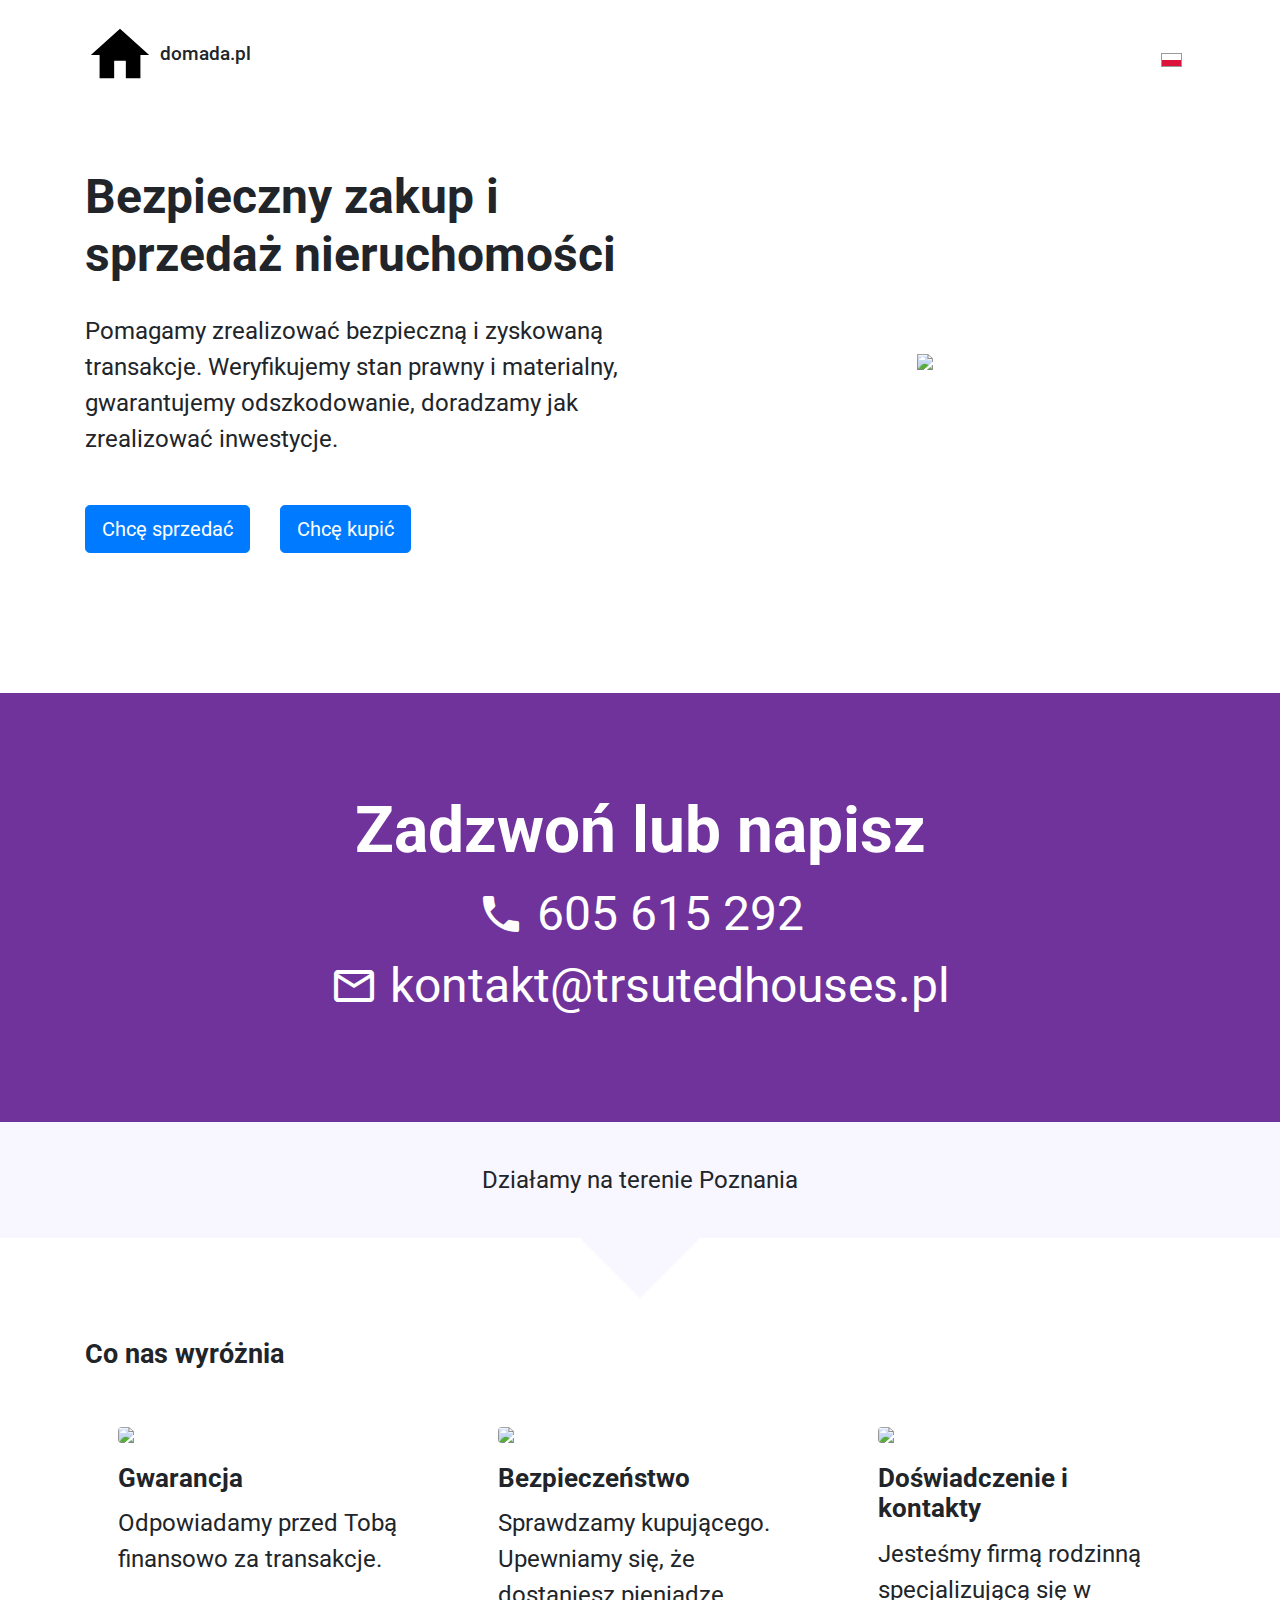
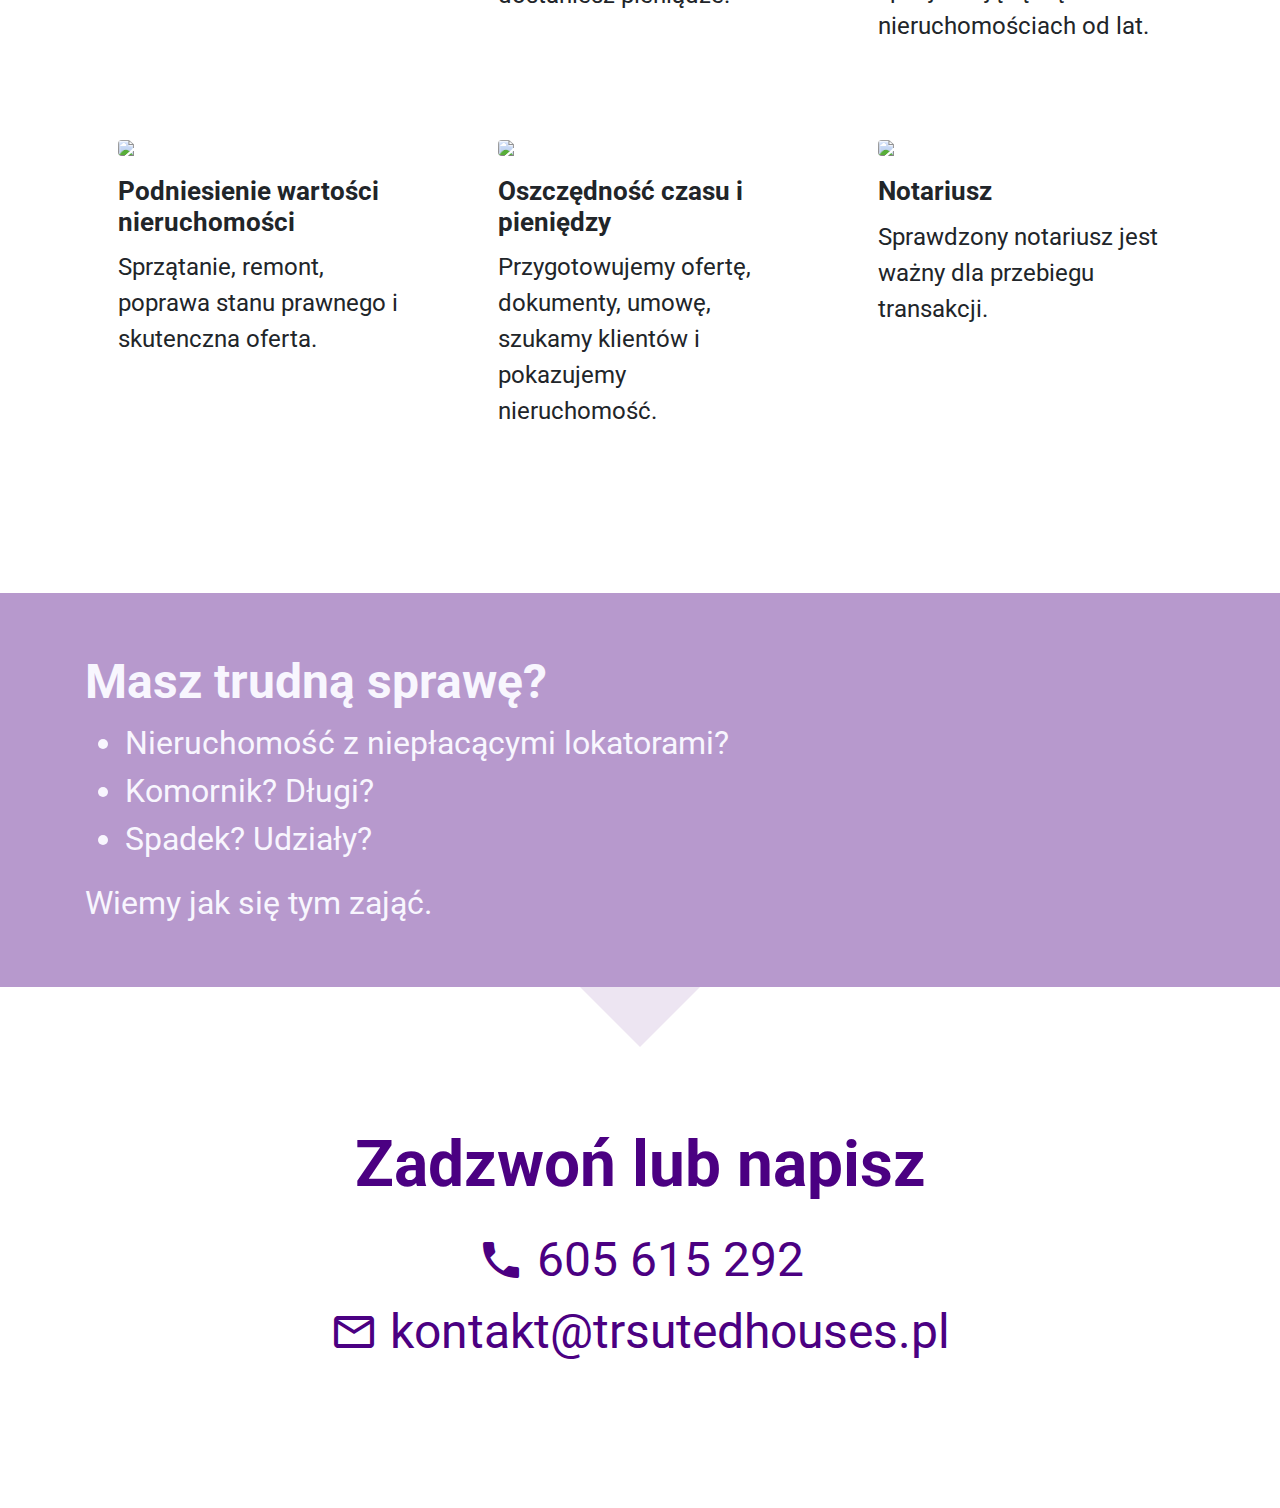
==== en/index.html @ fbd4adf1 "builded by concourse" ====
<!DOCTYPE html>
<html lang="en-us"><head>
    <META NAME="ROBOTS" CONTENT="INDEX, FOLLOW">
      
    <meta charset="UTF-8">
    <meta name="viewport" content="width=device-width, initial-scale=1">
    <title>domada.pl</title>
    <meta name="description" content="domada.pl" />

    <meta name="author" content="" />
    <link rel="shortcut icon" href="/img/favicon.png" type="image/x-icon" />

    <link rel="stylesheet" href="https://stackpath.bootstrapcdn.com/bootstrap/4.3.1/css/bootstrap.min.css" integrity="sha384-ggOyR0iXCbMQv3Xipma34MD+dH/1fQ784/j6cY/iJTQUOhcWr7x9JvoRxT2MZw1T" crossorigin="anonymous">
    <script src="https://code.jquery.com/jquery-3.3.1.slim.min.js" integrity="sha384-q8i/X+965DzO0rT7abK41JStQIAqVgRVzpbzo5smXKp4YfRvH+8abtTE1Pi6jizo" crossorigin="anonymous"></script>
    <script src="https://cdnjs.cloudflare.com/ajax/libs/popper.js/1.14.7/umd/popper.min.js" integrity="sha384-UO2eT0CpHqdSJQ6hJty5KVphtPhzWj9WO1clHTMGa3JDZwrnQq4sF86dIHNDz0W1" crossorigin="anonymous"></script>
    <script src="https://stackpath.bootstrapcdn.com/bootstrap/4.3.1/js/bootstrap.min.js" integrity="sha384-JjSmVgyd0p3pXB1rRibZUAYoIIy6OrQ6VrjIEaFf/nJGzIxFDsf4x0xIM+B07jRM" crossorigin="anonymous"></script>
    
    <link href="https://fonts.googleapis.com/css?family=Roboto:400,700&display=swap" rel="stylesheet">
    <link href="https://fonts.googleapis.com/css?family=Material+Icons|Material+Icons+Outlined" rel="stylesheet"><link rel="stylesheet" href="/sass/main.min.73a7a401fd577cc4e66dc34db039f2062f44997efe8a71ff48fafc097009caf9.css"><script defer src="/js/anchors-for-headers.min.8b66a98885b47a4aa1c04b0d517fa11d173b74e0099f934fe46d3249bed00544.js"></script>
    <link href="" rel="alternate" type="application/rss+xml" title="domada.pl" /><meta property="og:title" content="domada.pl" />
<meta property="og:description" content="domada.pl" />
<meta property="og:type" content="website" />
<meta property="og:url" content="https://www.domada.pl/en/" />

<meta name="twitter:card" content="summary"/>
<meta name="twitter:title" content="domada.pl"/>
<meta name="twitter:description" content="domada.pl"/>
<meta itemprop="name" content="domada.pl">
<meta itemprop="description" content="domada.pl">

</head><body>
        <div class="container">
            <div class="row justify-content-md-center">
                <div class="col-xl-12"><div class="top">
    <div class="row justify-content-center justify-content-md-between align-items-center">
        <div class="col-auto">
            <h1>
                <a class="blog-title" href="/">
                    <img src="/img/logo.svg" alt="domada.pl">
                    <div class="d-none d-md-inline">domada.pl</div>
                </a>
            </h1>
        </div>
        <div class="w-100 d-block d-md-none"></div>
        <div class="col-auto d-md-none" style="padding-top: 10px;">
            <a class="blog-title" style="margin-top: 10px;" href="/">domada.pl</a>
        </div>
        <div class="w-100 d-block d-md-none"></div>
        <nav class="col-auto"><a class="btn" href="https://www.domada.pl/"><img class="lang" src="/img/pl.svg " style="height: 14px;"></a></nav>
    </div>
</div></div>
            </div>
        </div>
<script>
function set_client(type) {
    var seller_elements = document.getElementsByClassName("seller");
    var buyer_elements = document.getElementsByClassName("buyer");

    switch (type)
    {
        case 'seller':
            for (var i = 0; i < seller_elements.length; i++) {
                seller_elements[i].style.display = "block";
            }
            for (var i = 0; i < buyer_elements.length; i++) {
                buyer_elements[i].style.display = "none";
            }
        break;
        case 'buyer':
            for (var i = 0; i < seller_elements.length; i++) {
                seller_elements[i].style.display = "none";
            }
            for (var i = 0; i < buyer_elements.length; i++) {
                buyer_elements[i].style.display = "block";
            }
        break;
    }

    document.getElementById('jump').scrollIntoView({
        behavior: 'smooth'
    });
}
</script>

<div class="home">
    <div class="container first-3-seconds">
        <div class="row">
            <div class="col-lg-6">
                <div>
                    <h1>Bezpieczny zakup i sprzedaż nieruchomości</h1>
                    <p>Pomagamy zrealizować bezpieczną i zyskowaną transakcje. Weryfikujemy stan prawny i materialny, gwarantujemy odszkodowanie, doradzamy jak zrealizować inwestycje.</p> 
                </div>
                <div class="mt-5">
                    <button type="button" class="btn btn-primary btn-lg" onclick="set_client('seller')">Chcę sprzedać</button>
                    &nbsp;&nbsp;&nbsp;
                    <button type="button" class="btn btn-primary btn-lg" onclick="set_client('buyer')">Chcę  kupić</button>
                </div>
        </div>
            <div class="col align-self-center text-center">
                
                <img class="img-fluid px-5 px-lg-0 px-xl-5" src="https://picsum.photos/800/600?random=001">
            </div>
        </div>
    </div>

    <div class="container-fluid call-to-action">
        <div class="row text-center">
            <div class="col-12">
                <h2>Zadzwoń lub napisz</h2>
                <div class="contact">
                    <div class="d-flex justify-content-center align-items-center"><i class="material-icons">phone</i>&nbsp;<a href="tel:605615292">605 615 292‬</a></div>
                    <div class="d-flex justify-content-center align-items-center"><i class="material-icons-outlined">email</i>&nbsp;<a href="mailto:kontakt@trsutedhouses.pl">kontakt@trsutedhouses.pl</a></div>
                </div>
            </div>
        </div>
    </div>

    <div id="jump" class="container-fluid location">
        <div class="row text-center">
            <div class="col-12">
                <p class="m-0">Działamy na terenie Poznania</p>
            </div>
        </div>
    </div>

    <div class="container benefits">
        <div class="row">
            <div class="col-12">
                <h2>Co nas wyróżnia</h2>
            </div>
        </div>
        <div class="row">
            <div class="col-lg-4 col-md-6 p-sm-5 py-5">
                <div class="card">
                    <img class="rounded card-img-top" src="https://picsum.photos/200/120?random=1">
                    <div class="card-body">
                        <h4 class="card-title">Gwarancja</h4>
                        <p class="card-text">Odpowiadamy przed Tobą finansowo za transakcje.</p>
                    </div>
                </div>
            </div>
            <div class="col-lg-4 col-md-6 p-sm-5 py-5">
                <div class="card">
                    <img class="rounded card-img-top" src="https://picsum.photos/200/120?random=2">
                    <div class="card-body">
                        <h4 class="card-title">Bezpieczeństwo</h4>
                        <p class="card-text seller">Sprawdzamy kupującego. Upewniamy się, że dostaniesz pieniądze.</p>
                        <p class="card-text buyer">Sprawdzamy stan prawny i materialny. Upewniamy się, że kupujesz nieruchomość, którą myślisz, że kupujesz.</p>
                    </div>
                </div>
            </div>
            <div class="col-lg-4 col-md-6 p-sm-5 py-5">
                <div class="card">
                    <img class="rounded card-img-top" src="https://picsum.photos/200/120?random=3">
                    <div class="card-body">
                        <h4 class="card-title">Doświadczenie i kontakty</h4>
                        <p class="card-text">Jesteśmy firmą rodzinną specjalizującą się w nieruchomościach od lat.</p>
                    </div>
                </div>
            </div>
            <div class="col-lg-4 col-md-6 p-sm-5 py-5">
                <div class="card">
                    <img class="rounded card-img-top" src="https://picsum.photos/200/120?random=6">
                    <div class="card-body">
                        <h4 class="card-title">Podniesienie wartości nieruchomości</h4>
                        <p class="card-text seller">Sprzątanie, remont, poprawa stanu prawnego i skutenczna oferta.</p>
                        <p class="card-text buyer">Sprzątanie, remont, poprawanu stanu pranwego i materialnego.</p>
                    </div>
                </div>
            </div>
            <div class="col-lg-4 col-md-6 p-sm-5 py-5">
                <div class="card">
                    <img class="rounded card-img-top" src="https://picsum.photos/200/120?random=4">
                    <div class="card-body">
                        <h4 class="card-title">Oszczędność czasu i pieniędzy</h4>
                        <p class="card-text seller">Przygotowujemy ofertę, dokumenty, umowę, szukamy klientów i pokazujemy nieruchomość.</p>
                        <p class="card-text buyer">Szukamy właściwej nieruchomości, sprawdzamy dokumenty, przygotowujemy umowę.</p>
                    </div>
                </div>
            </div>
            <div class="col-lg-4 col-md-6 p-sm-5 py-5">
                <div class="card">
                    <img class="rounded card-img-top" src="https://picsum.photos/200/120?random=7">
                    <div class="card-body">
                        <h4 class="card-title">Notariusz</h4>
                        <p class="card-text">Sprawdzony notariusz jest ważny dla przebiegu transakcji.</p>
                    </div>
                </div>
            </div>
        </div>
    </div>

    <div class="tough-cases">
        <div class="container">
            <div class="row">
                <div class="col-12">
                    <h2>Masz trudną sprawę?</h2>
                    <ul>
                        <li>Nieruchomość z niepłacącymi lokatorami?</li>
                        <li>Komornik? Długi?</li>
                        <li>Spadek? Udziały?</li>
                    </ul>
                    Wiemy jak się tym zająć.
                </div>
            </div>
        </div>
    </div>

    

    <div class="container call-to-action-last text-center">
        <h2>Zadzwoń lub napisz</h2>
        <div class="contact">
            <div class="d-flex justify-content-center align-items-center"><i class="material-icons">phone</i>&nbsp;<a href="tel:605615292">605 615 292‬</a></div>
            <div class="d-flex justify-content-center align-items-center"><i class="material-icons-outlined">email</i>&nbsp;<a href="mailto:kontakt@trsutedhouses.pl">kontakt@trsutedhouses.pl</a></div>
        </div>
    </div>

    <div class="call-to-action-last">
        <div class="container">
            
            
        </div>
    </div>
</div>


    </body>
</html>
---- sass/main.min.73a7a401fd577cc4e66dc34db039f2062f44997efe8a71ff48fafc097009caf9.css ----
html{font-size:16px}body{font-family:Roboto,-apple-system,BlinkMacSystemFont,segoe ui,roboto,helvetica neue,Arial,sans-serif,apple color emoji,segoe ui emoji,segoe ui symbol;margin-bottom:40px}a{color:inherit}a:hover{color:inherit;text-decoration:inherit}h1{font-size:2rem}h2{font-size:1.7rem}h3{font-size:1.4rem}h4{font-size:1.2rem}.material-icons,.material-icons-outlined{font-size:inherit}.home{font-size:1.5rem}.home h1,.home h2,.home h3,.home h4,.home h5{font-weight:700}.home h1{font-size:3rem}.home .first-3-seconds{margin-top:50px}.home .first-3-seconds h1{margin-bottom:30px}@media(max-width:991.08px){.home .first-3-seconds button{margin-bottom:100px}}.home .call-to-action{color:#fff;margin:140px 0 0;padding:100px 0;background:linear-gradient(rgba(75,0,130,0.8),rgba(75,0,130,0.8)),url("https://picsum.photos/800?random=0") center center/cover no-repeat fixed;font-size:3rem}.home .call-to-action h2{font-size:4rem}@media(max-width:767.08px){.home .call-to-action{font-size:2rem}.home .call-to-action h2{font-size:3rem}}@media(max-width:575.08px){.home .call-to-action{font-size:1.6rem}.home .call-to-action h2{font-size:2rem}}.home .location{margin-bottom:100px;padding:40px;background-color:#f8f6fe;position:relative}.home .location::after{position:absolute;top:100%;left:50%;margin-left:-60px;content:'';width:0;height:0;border-left:60px solid transparent;border-right:60px solid transparent;border-top:60px solid #f8f6fe}.home .benefits{margin-top:40px}.home .benefits h4{font-size:1.6rem}.home .benefits .card{height:100%;border:none}.home .benefits .card .card-body{padding:20px 0 0}.home .benefits .buyer{display:none}.home .tough-cases{margin:100px 0 140px;padding:60px 25px;background-color:#f8f6fe;font-size:2rem;position:relative;color:#f8f6fe;background:linear-gradient(rgba(75,0,130,0.4),rgba(75,0,130,0.4)),url("https://picsum.photos/800?random=023") center center/cover no-repeat fixed}.home .tough-cases::after{position:absolute;top:100%;left:50%;margin-left:-60px;content:'';width:0;height:0;border-left:60px solid transparent;border-right:60px solid transparent;border-top:60px solid rgba(75,0,130,.1)}.home .tough-cases h2{font-size:3rem}@media(max-width:575.08px){.home .tough-cases{font-size:1.6rem}.home .tough-cases h2{font-size:2rem}}.home .call-to-action-last{margin-bottom:140px;color:indigo}.home .call-to-action-last h2{margin:20px 0;font-size:4rem}@media(max-width:767.08px){.home .call-to-action-last h2{font-size:3rem}}@media(max-width:575.08px){.home .call-to-action-last h2{font-size:2rem}}.home .call-to-action-last .contact{font-size:3rem}@media(max-width:767.08px){.home .call-to-action-last .contact{font-size:2rem}}@media(max-width:575.08px){.home .call-to-action-last .contact{font-size:1.6rem}}.top{margin:20px 0}@media(max-width:767.08px){.top nav a{color:#428bca}}.top .blog-title{color:inherit;font-weight:500;font-size:1.2rem}.top img{height:70px}.top img.kwladyka{margin-right:10px;border-radius:4px}.top img.lang{border:1px solid rgba(0,0,0,.4)}
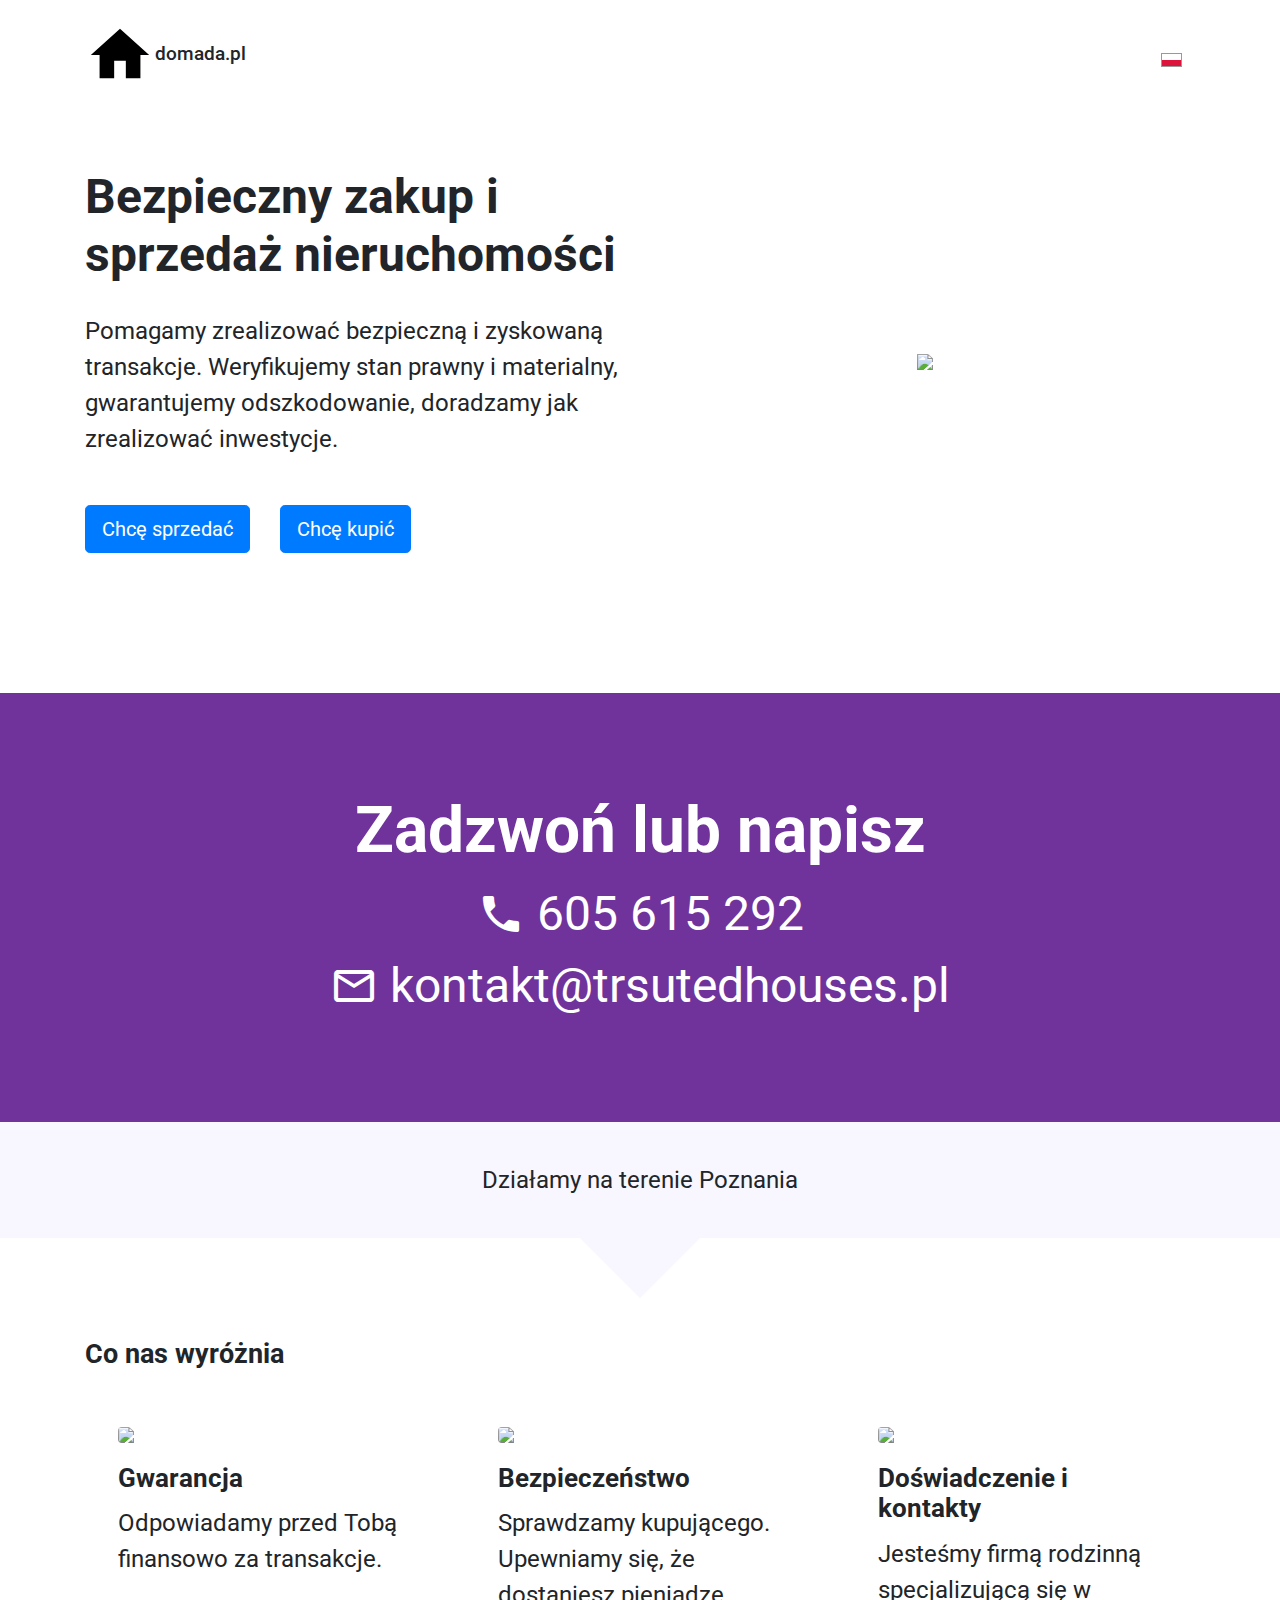
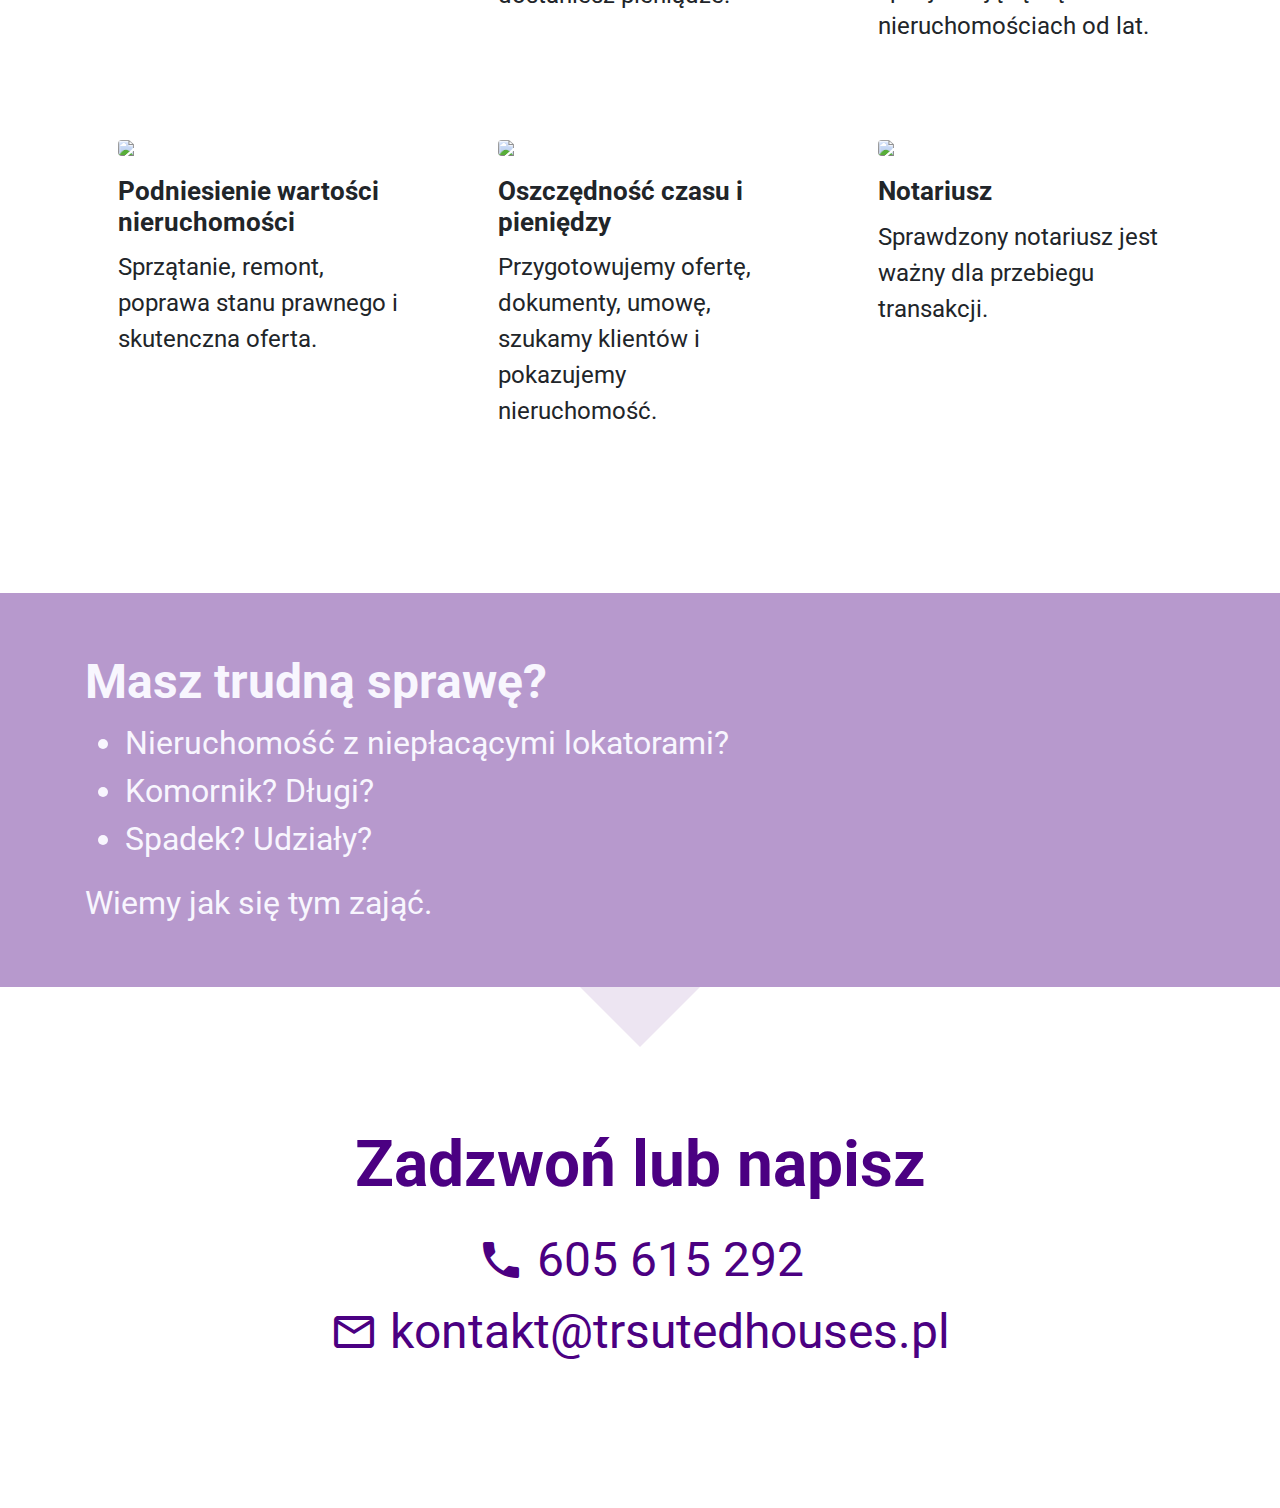
==== commit 2dc93804: "Automated deployment: Thu Oct 31 20:32:02 UTC 2019 47484ae33a2e741b75bb0c5bbf0d5f3f899d3ff7" ====
--- a/en/index.html
+++ b/en/index.html
@@ -1,229 +1,9 @@
-<!DOCTYPE html>
-<html lang="en-us"><head>
-    <META NAME="ROBOTS" CONTENT="INDEX, FOLLOW">
-      
-    <meta charset="UTF-8">
-    <meta name="viewport" content="width=device-width, initial-scale=1">
-    <title>domada.pl</title>
-    <meta name="description" content="domada.pl" />
-
-    <meta name="author" content="" />
-    <link rel="shortcut icon" href="/img/favicon.png" type="image/x-icon" />
-
-    <link rel="stylesheet" href="https://stackpath.bootstrapcdn.com/bootstrap/4.3.1/css/bootstrap.min.css" integrity="sha384-ggOyR0iXCbMQv3Xipma34MD+dH/1fQ784/j6cY/iJTQUOhcWr7x9JvoRxT2MZw1T" crossorigin="anonymous">
-    <script src="https://code.jquery.com/jquery-3.3.1.slim.min.js" integrity="sha384-q8i/X+965DzO0rT7abK41JStQIAqVgRVzpbzo5smXKp4YfRvH+8abtTE1Pi6jizo" crossorigin="anonymous"></script>
-    <script src="https://cdnjs.cloudflare.com/ajax/libs/popper.js/1.14.7/umd/popper.min.js" integrity="sha384-UO2eT0CpHqdSJQ6hJty5KVphtPhzWj9WO1clHTMGa3JDZwrnQq4sF86dIHNDz0W1" crossorigin="anonymous"></script>
-    <script src="https://stackpath.bootstrapcdn.com/bootstrap/4.3.1/js/bootstrap.min.js" integrity="sha384-JjSmVgyd0p3pXB1rRibZUAYoIIy6OrQ6VrjIEaFf/nJGzIxFDsf4x0xIM+B07jRM" crossorigin="anonymous"></script>
-    
-    <link href="https://fonts.googleapis.com/css?family=Roboto:400,700&display=swap" rel="stylesheet">
-    <link href="https://fonts.googleapis.com/css?family=Material+Icons|Material+Icons+Outlined" rel="stylesheet"><link rel="stylesheet" href="/sass/main.min.73a7a401fd577cc4e66dc34db039f2062f44997efe8a71ff48fafc097009caf9.css"><script defer src="/js/anchors-for-headers.min.8b66a98885b47a4aa1c04b0d517fa11d173b74e0099f934fe46d3249bed00544.js"></script>
-    <link href="" rel="alternate" type="application/rss+xml" title="domada.pl" /><meta property="og:title" content="domada.pl" />
-<meta property="og:description" content="domada.pl" />
-<meta property="og:type" content="website" />
-<meta property="og:url" content="https://www.domada.pl/en/" />
-
-<meta name="twitter:card" content="summary"/>
-<meta name="twitter:title" content="domada.pl"/>
-<meta name="twitter:description" content="domada.pl"/>
-<meta itemprop="name" content="domada.pl">
-<meta itemprop="description" content="domada.pl">
-
-</head><body>
-        <div class="container">
-            <div class="row justify-content-md-center">
-                <div class="col-xl-12"><div class="top">
-    <div class="row justify-content-center justify-content-md-between align-items-center">
-        <div class="col-auto">
-            <h1>
-                <a class="blog-title" href="/">
-                    <img src="/img/logo.svg" alt="domada.pl">
-                    <div class="d-none d-md-inline">domada.pl</div>
-                </a>
-            </h1>
-        </div>
-        <div class="w-100 d-block d-md-none"></div>
-        <div class="col-auto d-md-none" style="padding-top: 10px;">
-            <a class="blog-title" style="margin-top: 10px;" href="/">domada.pl</a>
-        </div>
-        <div class="w-100 d-block d-md-none"></div>
-        <nav class="col-auto"><a class="btn" href="https://www.domada.pl/"><img class="lang" src="/img/pl.svg " style="height: 14px;"></a></nav>
-    </div>
-</div></div>
-            </div>
-        </div>
-<script>
-function set_client(type) {
-    var seller_elements = document.getElementsByClassName("seller");
-    var buyer_elements = document.getElementsByClassName("buyer");
-
-    switch (type)
-    {
-        case 'seller':
-            for (var i = 0; i < seller_elements.length; i++) {
-                seller_elements[i].style.display = "block";
-            }
-            for (var i = 0; i < buyer_elements.length; i++) {
-                buyer_elements[i].style.display = "none";
-            }
-        break;
-        case 'buyer':
-            for (var i = 0; i < seller_elements.length; i++) {
-                seller_elements[i].style.display = "none";
-            }
-            for (var i = 0; i < buyer_elements.length; i++) {
-                buyer_elements[i].style.display = "block";
-            }
-        break;
-    }
-
-    document.getElementById('jump').scrollIntoView({
-        behavior: 'smooth'
-    });
-}
-</script>
-
-<div class="home">
-    <div class="container first-3-seconds">
-        <div class="row">
-            <div class="col-lg-6">
-                <div>
-                    <h1>Bezpieczny zakup i sprzedaż nieruchomości</h1>
-                    <p>Pomagamy zrealizować bezpieczną i zyskowaną transakcje. Weryfikujemy stan prawny i materialny, gwarantujemy odszkodowanie, doradzamy jak zrealizować inwestycje.</p> 
-                </div>
-                <div class="mt-5">
-                    <button type="button" class="btn btn-primary btn-lg" onclick="set_client('seller')">Chcę sprzedać</button>
-                    &nbsp;&nbsp;&nbsp;
-                    <button type="button" class="btn btn-primary btn-lg" onclick="set_client('buyer')">Chcę  kupić</button>
-                </div>
-        </div>
-            <div class="col align-self-center text-center">
-                
-                <img class="img-fluid px-5 px-lg-0 px-xl-5" src="https://picsum.photos/800/600?random=001">
-            </div>
-        </div>
-    </div>
-
-    <div class="container-fluid call-to-action">
-        <div class="row text-center">
-            <div class="col-12">
-                <h2>Zadzwoń lub napisz</h2>
-                <div class="contact">
-                    <div class="d-flex justify-content-center align-items-center"><i class="material-icons">phone</i>&nbsp;<a href="tel:605615292">605 615 292‬</a></div>
-                    <div class="d-flex justify-content-center align-items-center"><i class="material-icons-outlined">email</i>&nbsp;<a href="mailto:kontakt@trsutedhouses.pl">kontakt@trsutedhouses.pl</a></div>
-                </div>
-            </div>
-        </div>
-    </div>
-
-    <div id="jump" class="container-fluid location">
-        <div class="row text-center">
-            <div class="col-12">
-                <p class="m-0">Działamy na terenie Poznania</p>
-            </div>
-        </div>
-    </div>
-
-    <div class="container benefits">
-        <div class="row">
-            <div class="col-12">
-                <h2>Co nas wyróżnia</h2>
-            </div>
-        </div>
-        <div class="row">
-            <div class="col-lg-4 col-md-6 p-sm-5 py-5">
-                <div class="card">
-                    <img class="rounded card-img-top" src="https://picsum.photos/200/120?random=1">
-                    <div class="card-body">
-                        <h4 class="card-title">Gwarancja</h4>
-                        <p class="card-text">Odpowiadamy przed Tobą finansowo za transakcje.</p>
-                    </div>
-                </div>
-            </div>
-            <div class="col-lg-4 col-md-6 p-sm-5 py-5">
-                <div class="card">
-                    <img class="rounded card-img-top" src="https://picsum.photos/200/120?random=2">
-                    <div class="card-body">
-                        <h4 class="card-title">Bezpieczeństwo</h4>
-                        <p class="card-text seller">Sprawdzamy kupującego. Upewniamy się, że dostaniesz pieniądze.</p>
-                        <p class="card-text buyer">Sprawdzamy stan prawny i materialny. Upewniamy się, że kupujesz nieruchomość, którą myślisz, że kupujesz.</p>
-                    </div>
-                </div>
-            </div>
-            <div class="col-lg-4 col-md-6 p-sm-5 py-5">
-                <div class="card">
-                    <img class="rounded card-img-top" src="https://picsum.photos/200/120?random=3">
-                    <div class="card-body">
-                        <h4 class="card-title">Doświadczenie i kontakty</h4>
-                        <p class="card-text">Jesteśmy firmą rodzinną specjalizującą się w nieruchomościach od lat.</p>
-                    </div>
-                </div>
-            </div>
-            <div class="col-lg-4 col-md-6 p-sm-5 py-5">
-                <div class="card">
-                    <img class="rounded card-img-top" src="https://picsum.photos/200/120?random=6">
-                    <div class="card-body">
-                        <h4 class="card-title">Podniesienie wartości nieruchomości</h4>
-                        <p class="card-text seller">Sprzątanie, remont, poprawa stanu prawnego i skutenczna oferta.</p>
-                        <p class="card-text buyer">Sprzątanie, remont, poprawanu stanu pranwego i materialnego.</p>
-                    </div>
-                </div>
-            </div>
-            <div class="col-lg-4 col-md-6 p-sm-5 py-5">
-                <div class="card">
-                    <img class="rounded card-img-top" src="https://picsum.photos/200/120?random=4">
-                    <div class="card-body">
-                        <h4 class="card-title">Oszczędność czasu i pieniędzy</h4>
-                        <p class="card-text seller">Przygotowujemy ofertę, dokumenty, umowę, szukamy klientów i pokazujemy nieruchomość.</p>
-                        <p class="card-text buyer">Szukamy właściwej nieruchomości, sprawdzamy dokumenty, przygotowujemy umowę.</p>
-                    </div>
-                </div>
-            </div>
-            <div class="col-lg-4 col-md-6 p-sm-5 py-5">
-                <div class="card">
-                    <img class="rounded card-img-top" src="https://picsum.photos/200/120?random=7">
-                    <div class="card-body">
-                        <h4 class="card-title">Notariusz</h4>
-                        <p class="card-text">Sprawdzony notariusz jest ważny dla przebiegu transakcji.</p>
-                    </div>
-                </div>
-            </div>
-        </div>
-    </div>
-
-    <div class="tough-cases">
-        <div class="container">
-            <div class="row">
-                <div class="col-12">
-                    <h2>Masz trudną sprawę?</h2>
-                    <ul>
-                        <li>Nieruchomość z niepłacącymi lokatorami?</li>
-                        <li>Komornik? Długi?</li>
-                        <li>Spadek? Udziały?</li>
-                    </ul>
-                    Wiemy jak się tym zająć.
-                </div>
-            </div>
-        </div>
-    </div>
-
-    
-
-    <div class="container call-to-action-last text-center">
-        <h2>Zadzwoń lub napisz</h2>
-        <div class="contact">
-            <div class="d-flex justify-content-center align-items-center"><i class="material-icons">phone</i>&nbsp;<a href="tel:605615292">605 615 292‬</a></div>
-            <div class="d-flex justify-content-center align-items-center"><i class="material-icons-outlined">email</i>&nbsp;<a href="mailto:kontakt@trsutedhouses.pl">kontakt@trsutedhouses.pl</a></div>
-        </div>
-    </div>
-
-    <div class="call-to-action-last">
-        <div class="container">
-            
-            
-        </div>
-    </div>
-</div>
-
-
-    </body>
-</html>+<!doctype html><html lang=en-us><head><meta name=ROBOTS content="INDEX, FOLLOW"><meta charset=utf-8><meta name=viewport content="width=device-width,initial-scale=1"><title>domada.pl</title><meta name=description content=domada.pl><meta name=author content><link rel="shortcut icon" href=/img/favicon.png type=image/x-icon><link rel=stylesheet href=https://stackpath.bootstrapcdn.com/bootstrap/4.3.1/css/bootstrap.min.css integrity=sha384-ggOyR0iXCbMQv3Xipma34MD+dH/1fQ784/j6cY/iJTQUOhcWr7x9JvoRxT2MZw1T crossorigin=anonymous><script src=https://code.jquery.com/jquery-3.3.1.slim.min.js integrity=sha384-q8i/X+965DzO0rT7abK41JStQIAqVgRVzpbzo5smXKp4YfRvH+8abtTE1Pi6jizo crossorigin=anonymous></script><script src=https://cdnjs.cloudflare.com/ajax/libs/popper.js/1.14.7/umd/popper.min.js integrity=sha384-UO2eT0CpHqdSJQ6hJty5KVphtPhzWj9WO1clHTMGa3JDZwrnQq4sF86dIHNDz0W1 crossorigin=anonymous></script><script src=https://stackpath.bootstrapcdn.com/bootstrap/4.3.1/js/bootstrap.min.js integrity=sha384-JjSmVgyd0p3pXB1rRibZUAYoIIy6OrQ6VrjIEaFf/nJGzIxFDsf4x0xIM+B07jRM crossorigin=anonymous></script><link href="https://fonts.googleapis.com/css?family=Roboto:400,700&display=swap" rel=stylesheet><link href="https://fonts.googleapis.com/css?family=Material+Icons|Material+Icons+Outlined" rel=stylesheet><link rel=stylesheet href=/sass/main.min.73a7a401fd577cc4e66dc34db039f2062f44997efe8a71ff48fafc097009caf9.css><script defer src=/js/anchors-for-headers.min.8b66a98885b47a4aa1c04b0d517fa11d173b74e0099f934fe46d3249bed00544.js></script><link href rel=alternate type=application/rss+xml title=domada.pl><meta property=og:title content=domada.pl><meta property=og:description content=domada.pl><meta property=og:type content=website><meta property=og:url content=https://www.domada.pl/en/><meta name=twitter:card content=summary><meta name=twitter:title content=domada.pl><meta name=twitter:description content=domada.pl><meta itemprop=name content=domada.pl><meta itemprop=description content=domada.pl></head><body><div class=container><div class="row justify-content-md-center"><div class=col-xl-12><div class=top><div class="row justify-content-center justify-content-md-between align-items-center"><div class=col-auto><h1><a class=blog-title href=/><img src=/img/logo.svg alt=domada.pl><div class="d-none d-md-inline">domada.pl</div></a></h1></div><div class="w-100 d-block d-md-none"></div><div class="col-auto d-md-none" style=padding-top:10px><a class=blog-title style=margin-top:10px href=/>domada.pl</a></div><div class="w-100 d-block d-md-none"></div><nav class=col-auto><a class=btn href=https://www.domada.pl/><img class=lang src=/img/pl.svg style=height:14px></a></nav></div></div></div></div></div><script>function set_client(type){var seller_elements=document.getElementsByClassName("seller");var buyer_elements=document.getElementsByClassName("buyer");switch(type)
+{case 'seller':for(var i=0;i<seller_elements.length;i++){seller_elements[i].style.display="block";}
+for(var i=0;i<buyer_elements.length;i++){buyer_elements[i].style.display="none";}
+break;case 'buyer':for(var i=0;i<seller_elements.length;i++){seller_elements[i].style.display="none";}
+for(var i=0;i<buyer_elements.length;i++){buyer_elements[i].style.display="block";}
+break;}
+document.getElementById('jump').scrollIntoView({behavior:'smooth'});}</script><div class=home><div class="container first-3-seconds"><div class=row><div class=col-lg-6><div><h1>Bezpieczny zakup i sprzedaż nieruchomości</h1><p>Pomagamy zrealizować bezpieczną i zyskowaną transakcje. Weryfikujemy stan prawny i materialny, gwarantujemy odszkodowanie, doradzamy jak zrealizować inwestycje.</p></div><div class=mt-5><button type=button class="btn btn-primary btn-lg" onclick="set_client('seller')">Chcę sprzedać</button>
+&nbsp;&nbsp;&nbsp;
+<button type=button class="btn btn-primary btn-lg" onclick="set_client('buyer')">Chcę kupić</button></div></div><div class="col align-self-center text-center"><img class="img-fluid px-5 px-lg-0 px-xl-5" src="https://picsum.photos/800/600?random=001"></div></div></div><div class="container-fluid call-to-action"><div class="row text-center"><div class=col-12><h2>Zadzwoń lub napisz</h2><div class=contact><div class="d-flex justify-content-center align-items-center"><i class=material-icons>phone</i>&nbsp;<a href=tel:605615292>605 615 292‬</a></div><div class="d-flex justify-content-center align-items-center"><i class=material-icons-outlined>email</i>&nbsp;<a href=mailto:kontakt@trsutedhouses.pl>kontakt@trsutedhouses.pl</a></div></div></div></div></div><div id=jump class="container-fluid location"><div class="row text-center"><div class=col-12><p class=m-0>Działamy na terenie Poznania</p></div></div></div><div class="container benefits"><div class=row><div class=col-12><h2>Co nas wyróżnia</h2></div></div><div class=row><div class="col-lg-4 col-md-6 p-sm-5 py-5"><div class=card><img class="rounded card-img-top" src="https://picsum.photos/200/120?random=1"><div class=card-body><h4 class=card-title>Gwarancja</h4><p class=card-text>Odpowiadamy przed Tobą finansowo za transakcje.</p></div></div></div><div class="col-lg-4 col-md-6 p-sm-5 py-5"><div class=card><img class="rounded card-img-top" src="https://picsum.photos/200/120?random=2"><div class=card-body><h4 class=card-title>Bezpieczeństwo</h4><p class="card-text seller">Sprawdzamy kupującego. Upewniamy się, że dostaniesz pieniądze.</p><p class="card-text buyer">Sprawdzamy stan prawny i materialny. Upewniamy się, że kupujesz nieruchomość, którą myślisz, że kupujesz.</p></div></div></div><div class="col-lg-4 col-md-6 p-sm-5 py-5"><div class=card><img class="rounded card-img-top" src="https://picsum.photos/200/120?random=3"><div class=card-body><h4 class=card-title>Doświadczenie i kontakty</h4><p class=card-text>Jesteśmy firmą rodzinną specjalizującą się w nieruchomościach od lat.</p></div></div></div><div class="col-lg-4 col-md-6 p-sm-5 py-5"><div class=card><img class="rounded card-img-top" src="https://picsum.photos/200/120?random=6"><div class=card-body><h4 class=card-title>Podniesienie wartości nieruchomości</h4><p class="card-text seller">Sprzątanie, remont, poprawa stanu prawnego i skutenczna oferta.</p><p class="card-text buyer">Sprzątanie, remont, poprawanu stanu pranwego i materialnego.</p></div></div></div><div class="col-lg-4 col-md-6 p-sm-5 py-5"><div class=card><img class="rounded card-img-top" src="https://picsum.photos/200/120?random=4"><div class=card-body><h4 class=card-title>Oszczędność czasu i pieniędzy</h4><p class="card-text seller">Przygotowujemy ofertę, dokumenty, umowę, szukamy klientów i pokazujemy nieruchomość.</p><p class="card-text buyer">Szukamy właściwej nieruchomości, sprawdzamy dokumenty, przygotowujemy umowę.</p></div></div></div><div class="col-lg-4 col-md-6 p-sm-5 py-5"><div class=card><img class="rounded card-img-top" src="https://picsum.photos/200/120?random=7"><div class=card-body><h4 class=card-title>Notariusz</h4><p class=card-text>Sprawdzony notariusz jest ważny dla przebiegu transakcji.</p></div></div></div></div></div><div class=tough-cases><div class=container><div class=row><div class=col-12><h2>Masz trudną sprawę?</h2><ul><li>Nieruchomość z niepłacącymi lokatorami?</li><li>Komornik? Długi?</li><li>Spadek? Udziały?</li></ul>Wiemy jak się tym zająć.</div></div></div></div><div class="container call-to-action-last text-center"><h2>Zadzwoń lub napisz</h2><div class=contact><div class="d-flex justify-content-center align-items-center"><i class=material-icons>phone</i>&nbsp;<a href=tel:605615292>605 615 292‬</a></div><div class="d-flex justify-content-center align-items-center"><i class=material-icons-outlined>email</i>&nbsp;<a href=mailto:kontakt@trsutedhouses.pl>kontakt@trsutedhouses.pl</a></div></div></div><div class=call-to-action-last><div class=container></div></div></div></body></html>